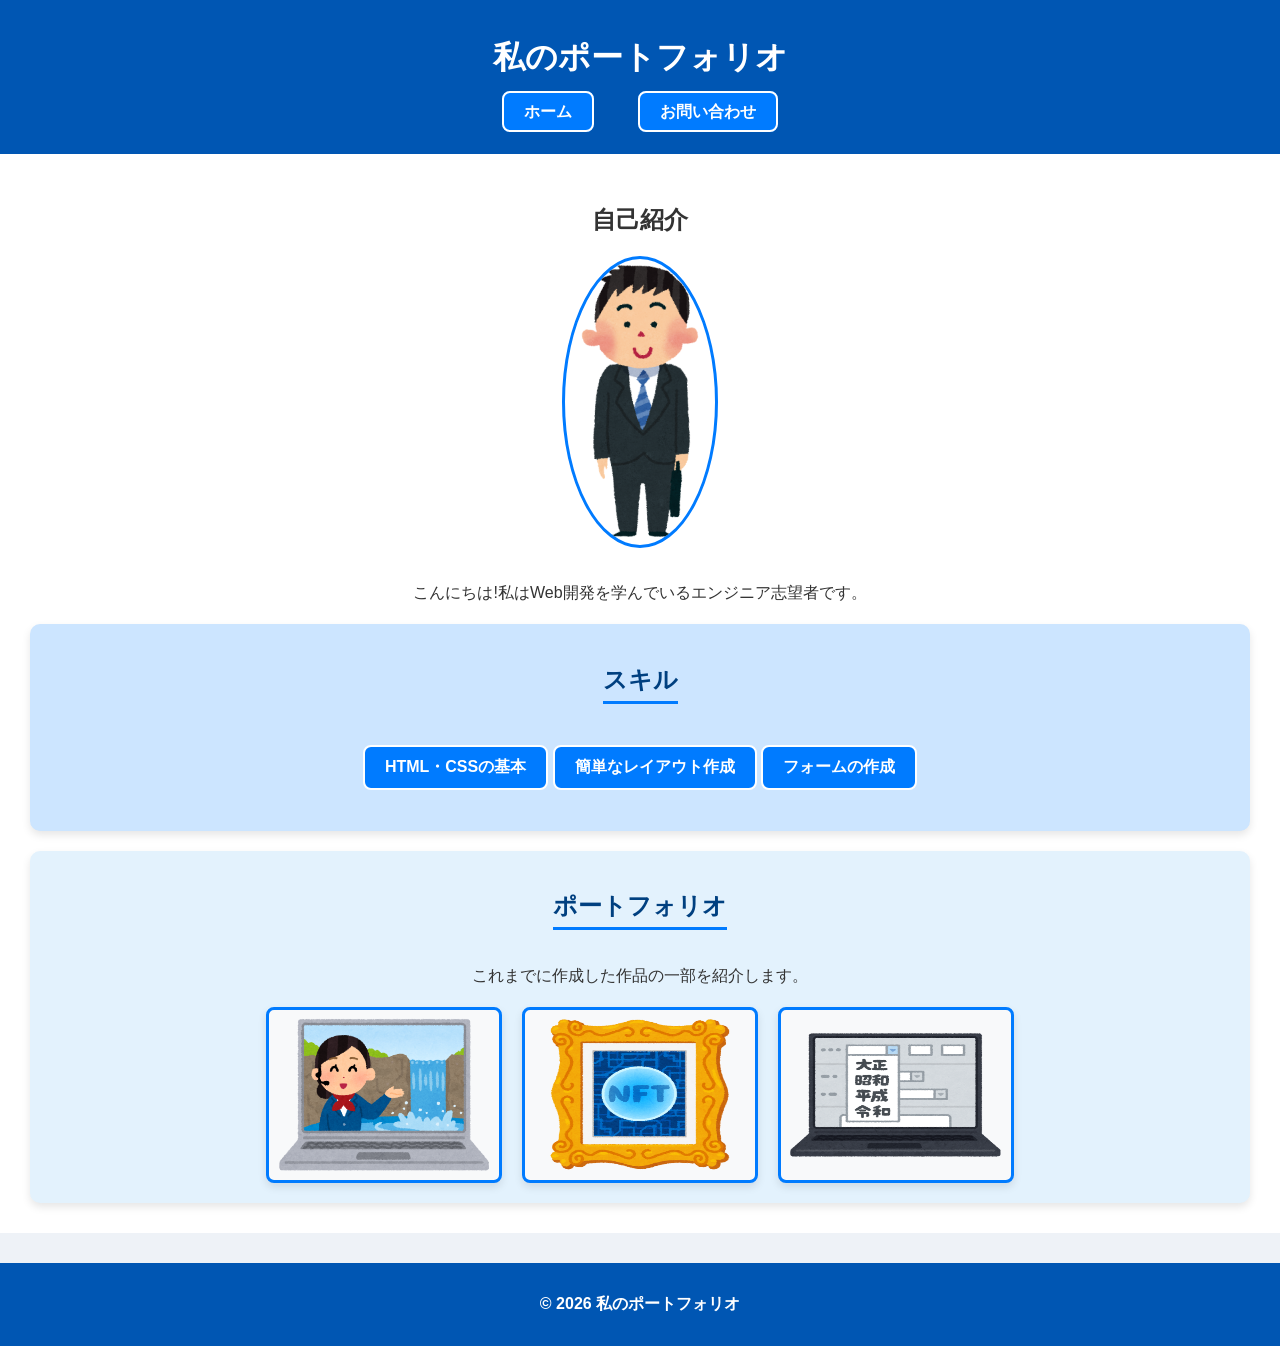
==== index.html @ d589715a "week課題" ====
<!-- index.html -->
<!DOCTYPE html>
<html lang="ja">
<head>
    <meta charset="UTF-8">
    <meta name="viewport" content="width=device-width, initial-scale=1.0">
    <title>ポートフォリオ</title>
    <link rel="stylesheet" href="start-folder/css/style.css">
</head>
<body>
    <header>
        <h1>私のポートフォリオ</h1>
        <nav>
            <ul class="nav-list">
                <li><a href="index.html">ホーム</a></li>
                <li><a href="start-folder/contact.html">お問い合わせ</a></li>
            </ul>
        </nav>
    </header>
    <main>
        <section class="profile">
            <h2>自己紹介</h2>
            <img src="start-folder/profile.png" alt="プロフィール写真" class="profile-img">
            <p>こんにちは!私はWeb開発を学んでいるエンジニア志望者です。</p>
        </section>
        <section class="skills">
            <h2>スキル</h2>
            <ul class="skill-list" style="list-style: none; padding: 0;">
                <li>HTML・CSSの基本</li>
                <li>簡単なレイアウト作成</li>
                <li>フォームの作成</li>
            </ul>
        </section>
        <section class="portfolio">
            <h2>ポートフォリオ</h2>
            <p>これまでに作成した作品の一部を紹介します。</p>
            <div class="portfolio-items">
                <img src="start-folder/work1.png" alt="作品1">
                <img src="start-folder/work2.png" alt="作品2">
                <img src="start-folder/work3.png" alt="作品3">
            </div>
        </section>
    </main>
    <footer>
        <p>&copy; 2026 私のポートフォリオ</p>
    </footer>
</body>
</html>
---- start-folder/css/style.css ----
body {
    font-family: Arial, sans-serif;
    margin: 0;
    padding: 0;
    background-color: #eef2f7;
    color: #333;
}

header {
    background-color: #0056b3;
    color: white;
    padding: 15px 0;
    text-align: center;
}

.nav-list {
    list-style: none;
    padding: 0;
    text-align: center;
}

.nav-list li {
    display: inline;
    margin: 0 20px;
}

.nav-list li a {
    color: white;
    text-decoration: none;
    font-weight: bold;
    background-color: #007bff;
    border: 2px solid white;
    padding: 10px 20px;
    border-radius: 8px;
}

main {
    padding: 30px;
    text-align: center;
    background-color: #ffffff;
}

.profile-img {
    width: 150px;
    border-radius: 50%;
    margin-bottom: 15px;
    border: 3px solid #007bff;
}

.skills {
    background-color: #cce5ff;
    padding: 20px;
    border-radius: 10px;
    margin-top: 20px;
    box-shadow: 0px 4px 8px rgba(0, 0, 0, 0.1);
    color: #004080;
}

.skills h2 {
    color: #004080;
    border-bottom: 3px solid #007bff;
    display: inline-block;
    padding-bottom: 5px;
}

.skill-list {
    list-style: none;
    padding: 0;
    font-weight: bold;
    color: #004080;
}

.skill-list li {
    background: #007bff;
    color: white;
    padding: 8px;
    margin: 5px 0;
    border-radius: 5px;
    display: inline-block;
    border: 2px solid white;
    padding: 10px 20px;
    border-radius: 8px;
}

.portfolio {
    background-color: #e3f2fd;
    padding: 20px;
    border-radius: 10px;
    margin-top: 20px;
    box-shadow: 0px 4px 8px rgba(0, 0, 0, 0.1);
}

.portfolio h2 {
    color: #004080;
    border-bottom: 3px solid #007bff;
    display: inline-block;
    padding-bottom: 5px;
}

.portfolio-items {
    display: flex;
    justify-content: center;
    gap: 20px;
    margin-top: 20px;
}

.portfolio-items img {
    width: 220px;
    height: 160px;
    border-radius: 8px;
    border: 3px solid #007bff;
    background-color: #f8f9fa;
    padding: 5px;
    box-shadow: 0px 4px 8px rgba(0, 0, 0, 0.1);
}

.contact-form {
    max-width: 400px;
    margin: auto;
    background: white;
    padding: 20px;
    border-radius: 8px;
    box-shadow: 0px 0px 10px rgba(0, 0, 0, 0.2);
}

label, input, textarea, button {
    display: block;
    width: 100%;
    margin-bottom: 12px;
}

button {
    background-color: #0056b3;
    color: white;
    padding: 12px;
    border: none;
    border-radius: 5px;
    cursor: pointer;
    font-size: 16px;
}

footer {
    text-align: center;
    padding: 15px;
    background-color: #0056b3;
    color: white;
    margin-top: 30px;
    font-weight: bold;
}
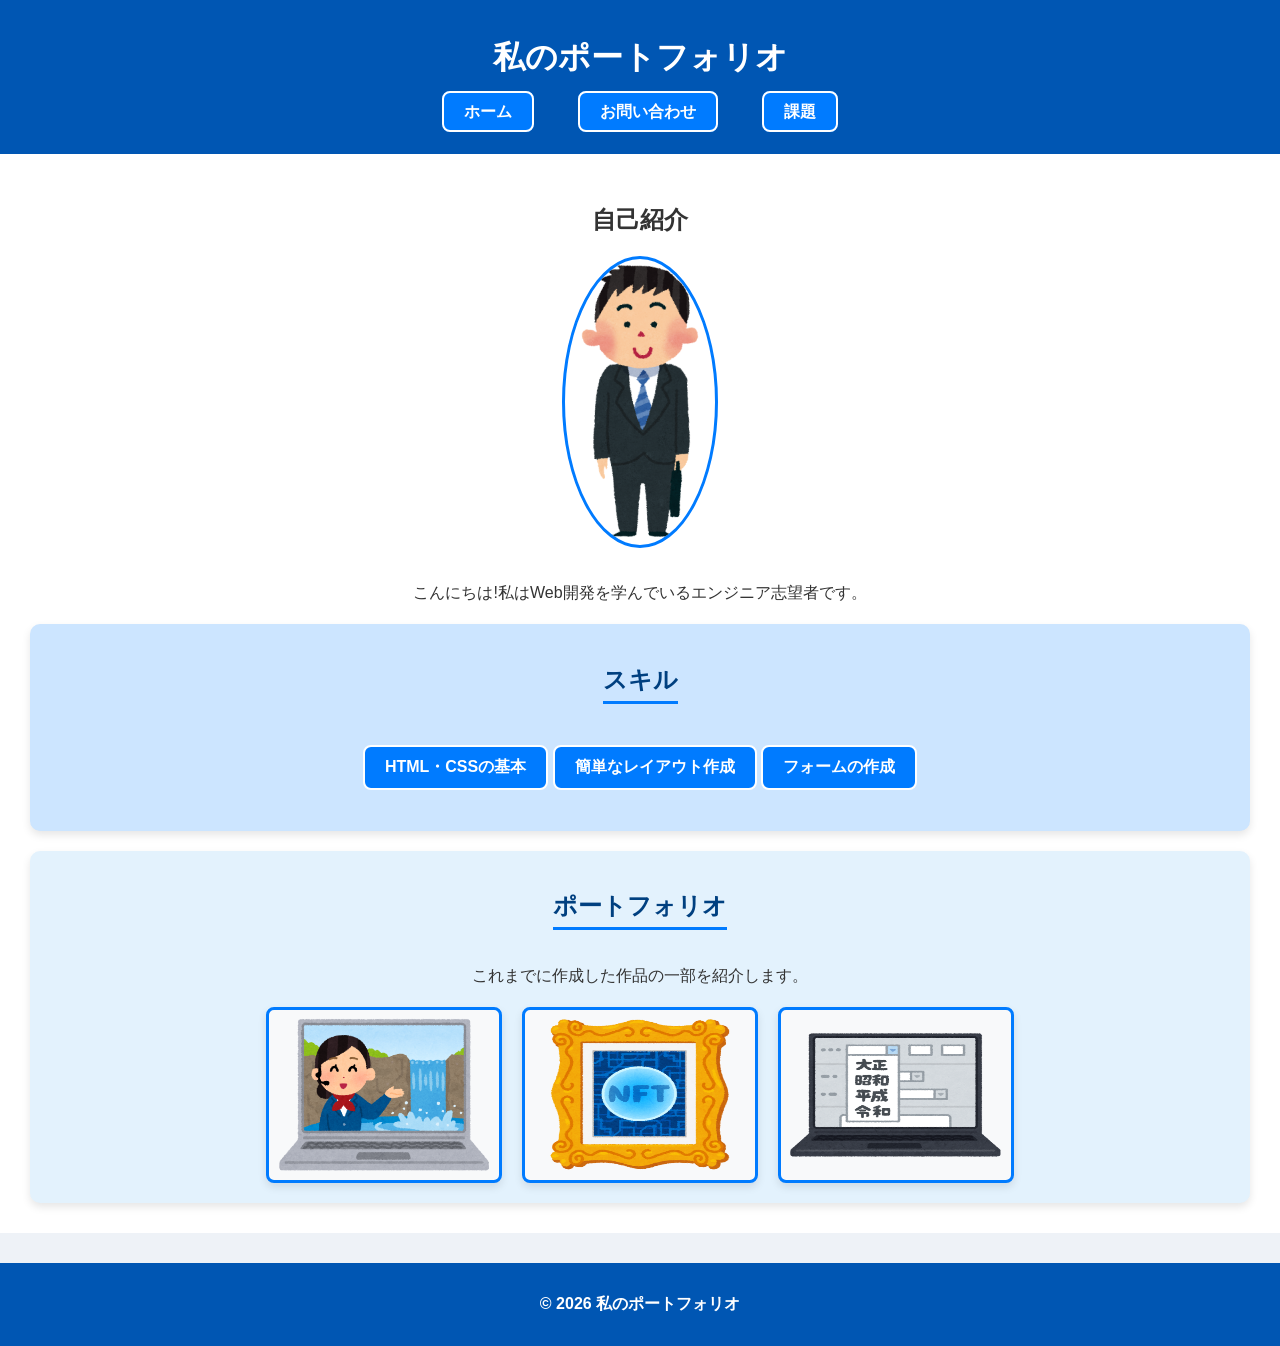
==== commit 09e371f9: "testfolder" ====
--- a/index.html
+++ b/index.html
@@ -14,13 +14,14 @@
             <ul class="nav-list">
                 <li><a href="index.html">ホーム</a></li>
                 <li><a href="start-folder/contact.html">お問い合わせ</a></li>
+                <li><a href="start-folder/work.html">課題</a></li>
             </ul>
         </nav>
     </header>
     <main>
         <section class="profile">
             <h2>自己紹介</h2>
-            <img src="start-folder/profile.png" alt="プロフィール写真" class="profile-img">
+            <img src="start-folder/img/profile.png" alt="プロフィール写真" class="profile-img">
             <p>こんにちは!私はWeb開発を学んでいるエンジニア志望者です。</p>
         </section>
         <section class="skills">
@@ -35,9 +36,9 @@
             <h2>ポートフォリオ</h2>
             <p>これまでに作成した作品の一部を紹介します。</p>
             <div class="portfolio-items">
-                <img src="start-folder/work1.png" alt="作品1">
-                <img src="start-folder/work2.png" alt="作品2">
-                <img src="start-folder/work3.png" alt="作品3">
+                <img src="start-folder/img/work1.png" alt="作品1">
+                <img src="start-folder/img/work2.png" alt="作品2">
+                <img src="start-folder/img/work3.png" alt="作品3">
             </div>
         </section>
     </main>
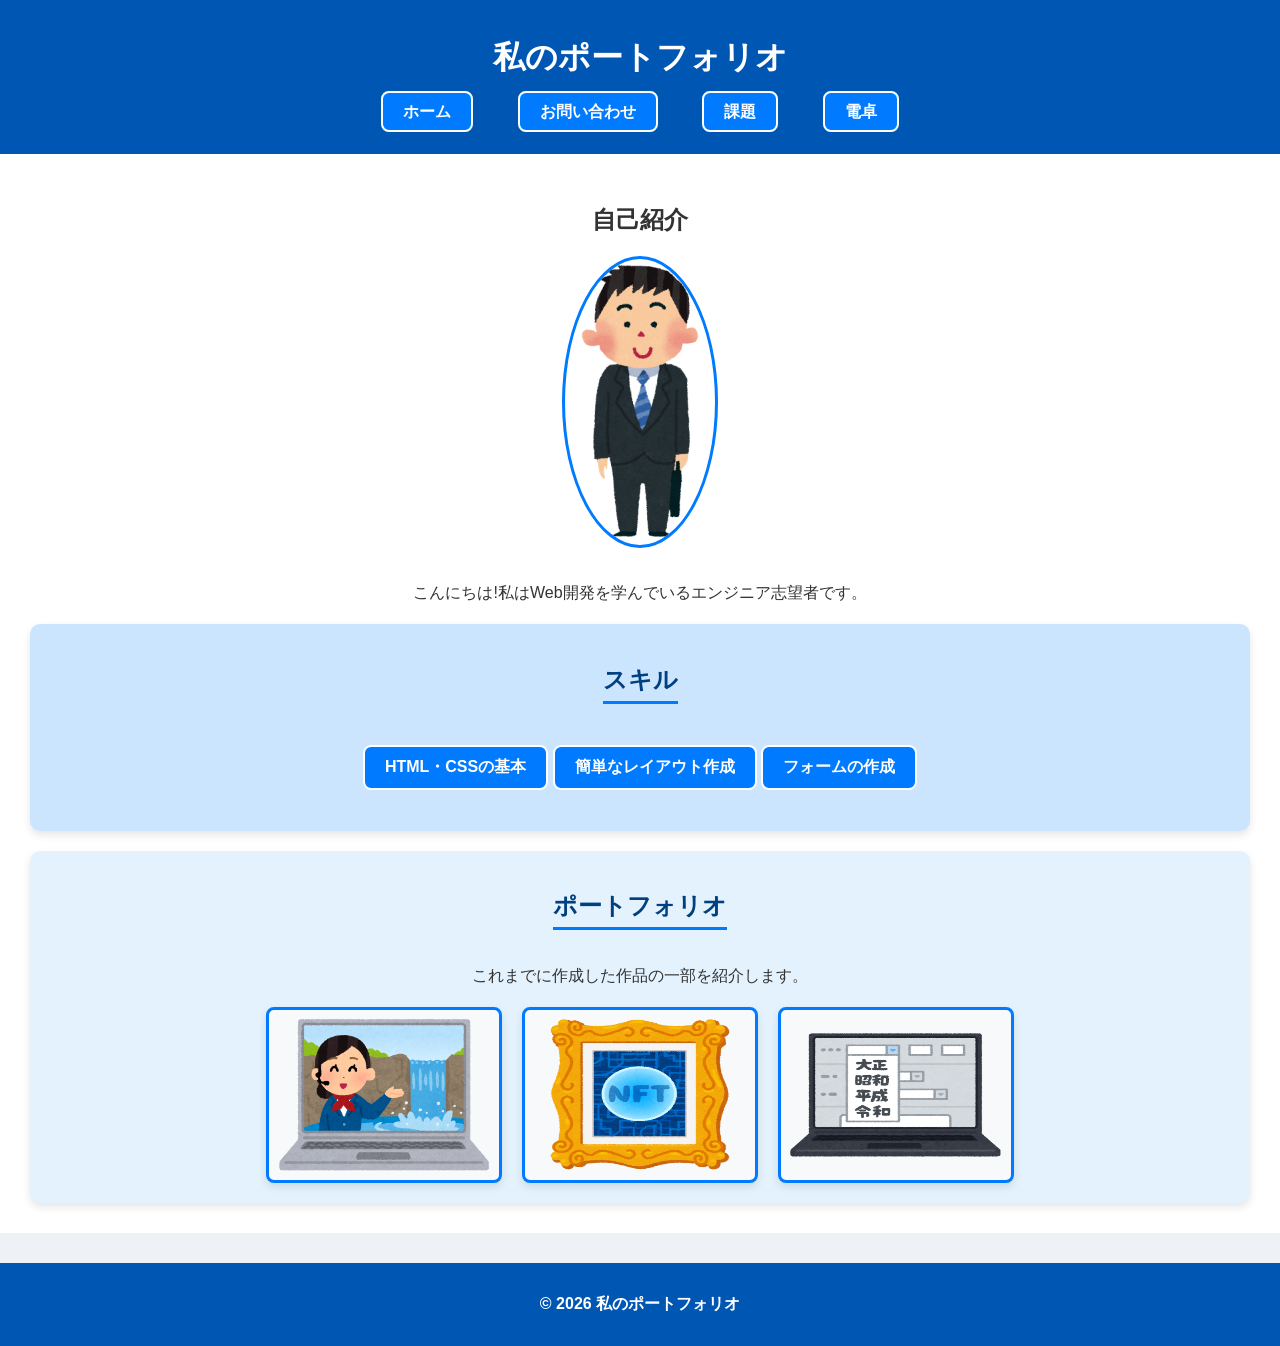
==== commit 014408d1: "testfolder" ====
--- a/index.html
+++ b/index.html
@@ -15,6 +15,7 @@
                 <li><a href="index.html">ホーム</a></li>
                 <li><a href="start-folder/contact.html">お問い合わせ</a></li>
                 <li><a href="start-folder/work.html">課題</a></li>
+                <li><a href="start-folder/calulate.html">電卓</a></li>
             </ul>
         </nav>
     </header>
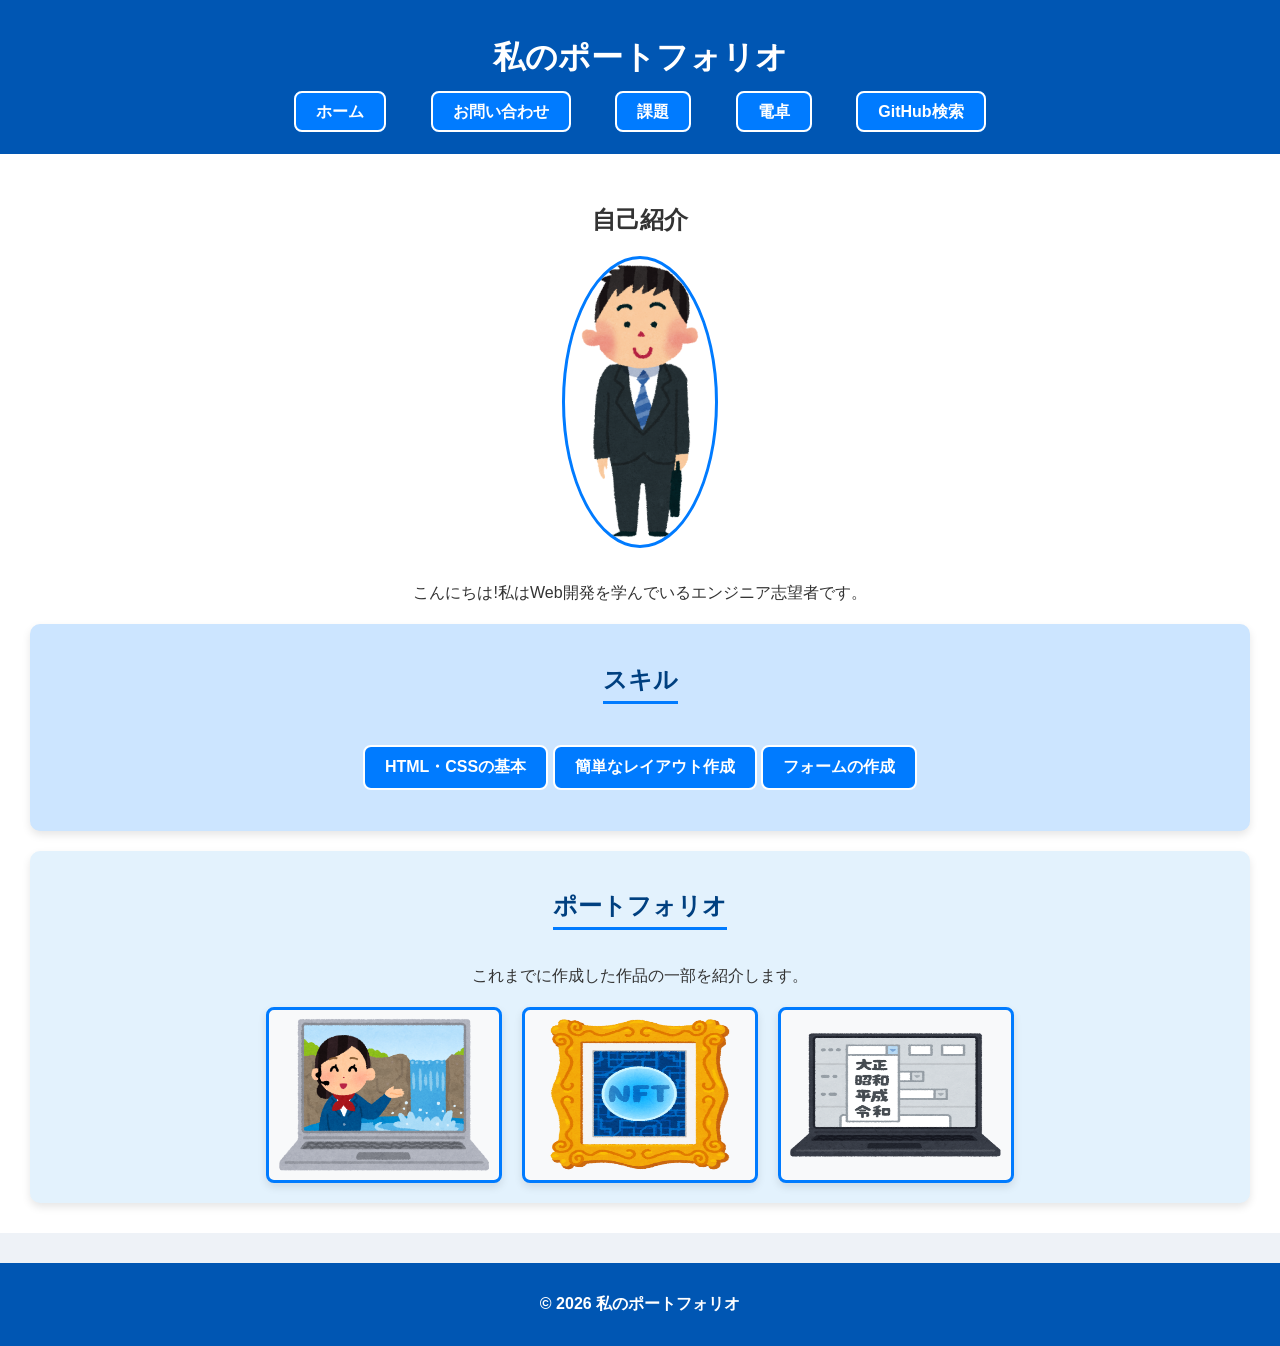
==== commit 5e381cca: "testfolder" ====
--- a/index.html
+++ b/index.html
@@ -16,6 +16,7 @@
                 <li><a href="start-folder/contact.html">お問い合わせ</a></li>
                 <li><a href="start-folder/work.html">課題</a></li>
                 <li><a href="start-folder/calulate.html">電卓</a></li>
+                <li><a href="start-folder/githubsearch.html">GitHub検索</a></li>
             </ul>
         </nav>
     </header>
